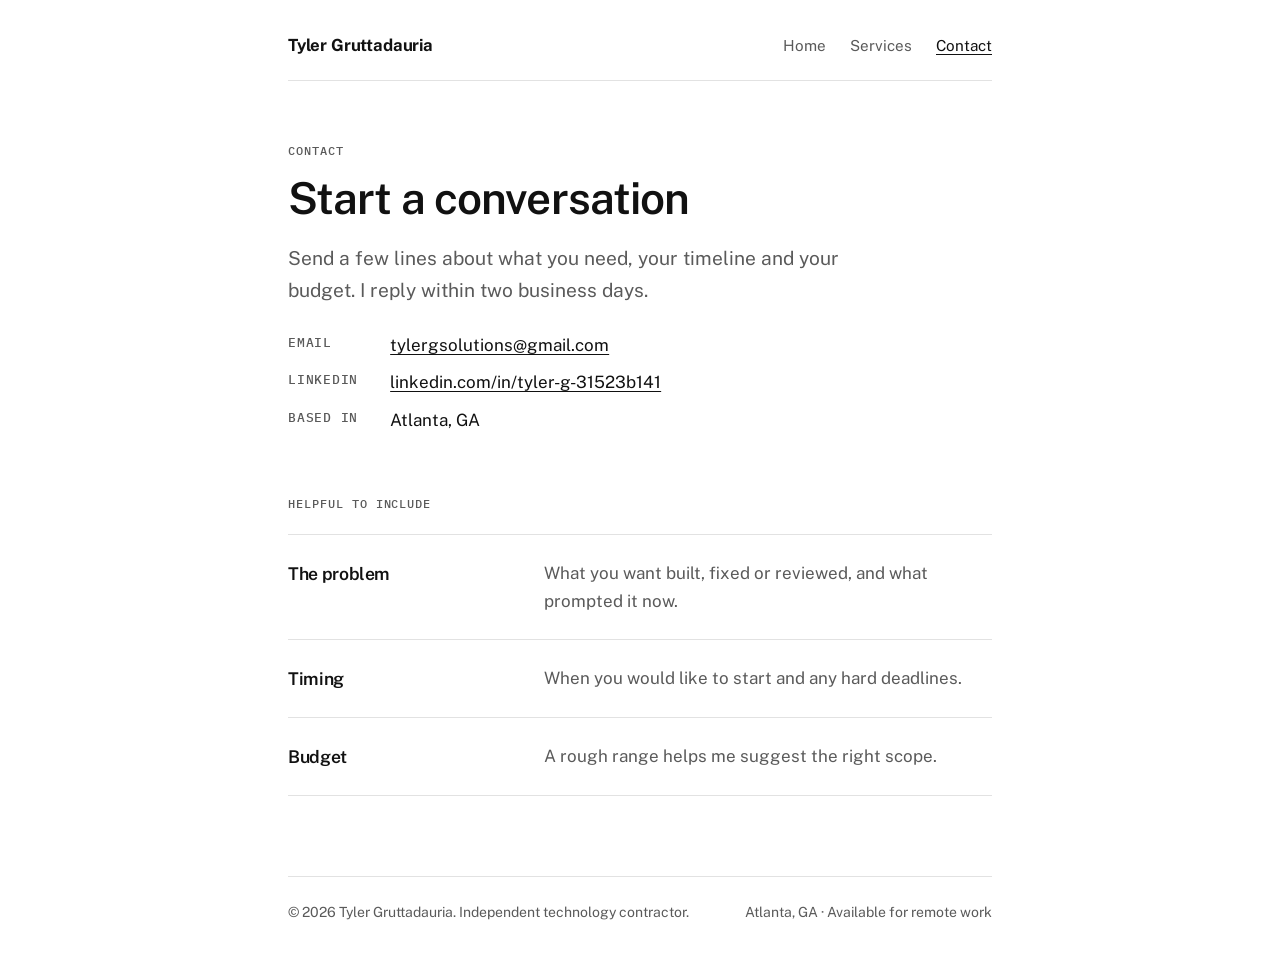
==== contact.html @ d5424ba6 "Add contractor website: Home, Services and Contact pages Co-Authored-By: Claude Opus 5.5 (1M context" ====
<!doctype html>
<html lang="en">
<head>
<meta charset="utf-8">
<meta name="viewport" content="width=device-width, initial-scale=1">
<title>Contact | Tyler Gruttadauria</title>
<meta name="description" content="Contact Tyler to discuss a technology project.">
<link rel="preconnect" href="https://fonts.googleapis.com">
<link rel="preconnect" href="https://fonts.gstatic.com" crossorigin>
<link rel="stylesheet" href="https://fonts.googleapis.com/css2?family=IBM+Plex+Mono:wght@500&family=Public+Sans:wght@400;500;600;700&display=swap">
<link rel="stylesheet" href="styles.css">
</head>
<body>
<div class="wrap">
<header class="site">
  <a class="brand" href="index.html">Tyler Gruttadauria</a>
  <nav aria-label="Main">
    <a href="index.html">Home</a>
    <a href="services.html">Services</a>
    <a href="contact.html" aria-current="page">Contact</a>
  </nav>
</header>
<main>
<section>
  <p class="label">Contact</p>
  <h1>Start a conversation</h1>
  <p class="lede">Send a few lines about what you need, your timeline and your budget. I reply within two business days.</p>
  <dl class="facts">
    <dt>Email</dt><dd><a href="mailto:tylergsolutions@gmail.com">tylergsolutions@gmail.com</a></dd>
    <dt>LinkedIn</dt><dd><a href="https://www.linkedin.com/in/tyler-g-31523b141/">linkedin.com/in/tyler-g-31523b141</a></dd>
    <dt>Based in</dt><dd>Atlanta, GA</dd>
  </dl>
</section>

<section>
  <p class="label">Helpful to include</p>
  <ul class="list">
    <li><h3>The problem</h3><p>What you want built, fixed or reviewed, and what prompted it now.</p></li>
    <li><h3>Timing</h3><p>When you would like to start and any hard deadlines.</p></li>
    <li><h3>Budget</h3><p>A rough range helps me suggest the right scope.</p></li>
  </ul>
</section>
</main>
<footer class="site">
  <span>&copy; 2026 Tyler Gruttadauria. Independent technology contractor.</span>
  <span>Atlanta, GA &middot; Available for remote work</span>
</footer>
</div>
</body>
</html>
---- styles.css ----
/* Single column, generous whitespace, black on white. */
:root {
  --ink: #111111;
  --muted: #5a5a5a;
  --rule: #e2e2e2;
  --paper: #ffffff;
  --sans: "Public Sans", "Helvetica Neue", Arial, sans-serif;
  --mono: "IBM Plex Mono", ui-monospace, Menlo, Consolas, monospace;
  color-scheme: light;
}
* { box-sizing: border-box; }
html { -webkit-text-size-adjust: 100%; }
body {
  margin: 0;
  background: var(--paper);
  color: var(--ink);
  font: 400 1.0625rem/1.65 var(--sans);
  padding-inline: 1.25rem;
}
.wrap { max-width: 44rem; margin: 0 auto; }
a { color: var(--ink); text-underline-offset: 3px; text-decoration-thickness: 1px; }
a:hover { text-decoration-thickness: 2px; }
a:focus-visible { outline: 2px solid var(--ink); outline-offset: 3px; }

header.site {
  display: flex; flex-wrap: wrap; gap: 0.75rem 2rem;
  justify-content: space-between; align-items: baseline;
  padding-block: 2rem 1.25rem;
  border-bottom: 1px solid var(--rule);
}
.brand { font-weight: 700; letter-spacing: -0.01em; text-decoration: none; font-size: 1.05rem; }
nav { display: flex; gap: 1.5rem; font-size: 0.95rem; }
nav a { text-decoration: none; color: var(--muted); }
nav a:hover, nav a[aria-current="page"] { color: var(--ink); }
nav a[aria-current="page"] { text-decoration: underline; }

main { padding-block: 4rem 5rem; display: grid; gap: 4rem; }
h1, h2, h3 { text-wrap: balance; letter-spacing: -0.02em; margin: 0; }
h1 { font-size: clamp(2rem, 5vw, 2.75rem); line-height: 1.15; font-weight: 600; }
h2 { font-size: 1.5rem; font-weight: 600; line-height: 1.3; }
h3 { font-size: 1.1rem; font-weight: 600; }
p { margin: 0; max-width: 38rem; }
.lede { font-size: 1.2rem; color: var(--muted); margin-top: 1.25rem; }
.label {
  font: 500 0.75rem/1 var(--mono); text-transform: uppercase;
  letter-spacing: 0.08em; color: var(--muted); margin-bottom: 1rem;
}
section > * + * { margin-top: 1rem; }

.list { list-style: none; padding: 0; margin: 1.5rem 0 0; border-top: 1px solid var(--rule); }
.list li {
  display: grid; grid-template-columns: minmax(0, 14rem) minmax(0, 1fr);
  gap: 0.5rem 2rem; padding-block: 1.5rem; border-bottom: 1px solid var(--rule);
}
.list li p { color: var(--muted); }
@media (max-width: 640px) { .list li { grid-template-columns: minmax(0, 1fr); } }

.facts { display: grid; grid-template-columns: max-content 1fr; gap: 0.6rem 2rem; margin: 1.5rem 0 0; }
.facts dt { font: 500 0.8rem/1.9 var(--mono); text-transform: uppercase; letter-spacing: 0.06em; color: var(--muted); }
.facts dd { margin: 0; }
@media (max-width: 480px) { .facts { grid-template-columns: 1fr; gap: 0.15rem; } .facts dd { margin-bottom: 0.9rem; } }

.cta {
  display: inline-block; margin-top: 2rem; padding: 0.8rem 1.4rem;
  background: var(--ink); color: var(--paper); text-decoration: none; font-weight: 500;
}
.cta:hover { background: #333; }

footer.site {
  border-top: 1px solid var(--rule); padding-block: 1.5rem 2.5rem;
  font-size: 0.875rem; color: var(--muted);
  display: flex; flex-wrap: wrap; gap: 0.5rem 2rem; justify-content: space-between;
}
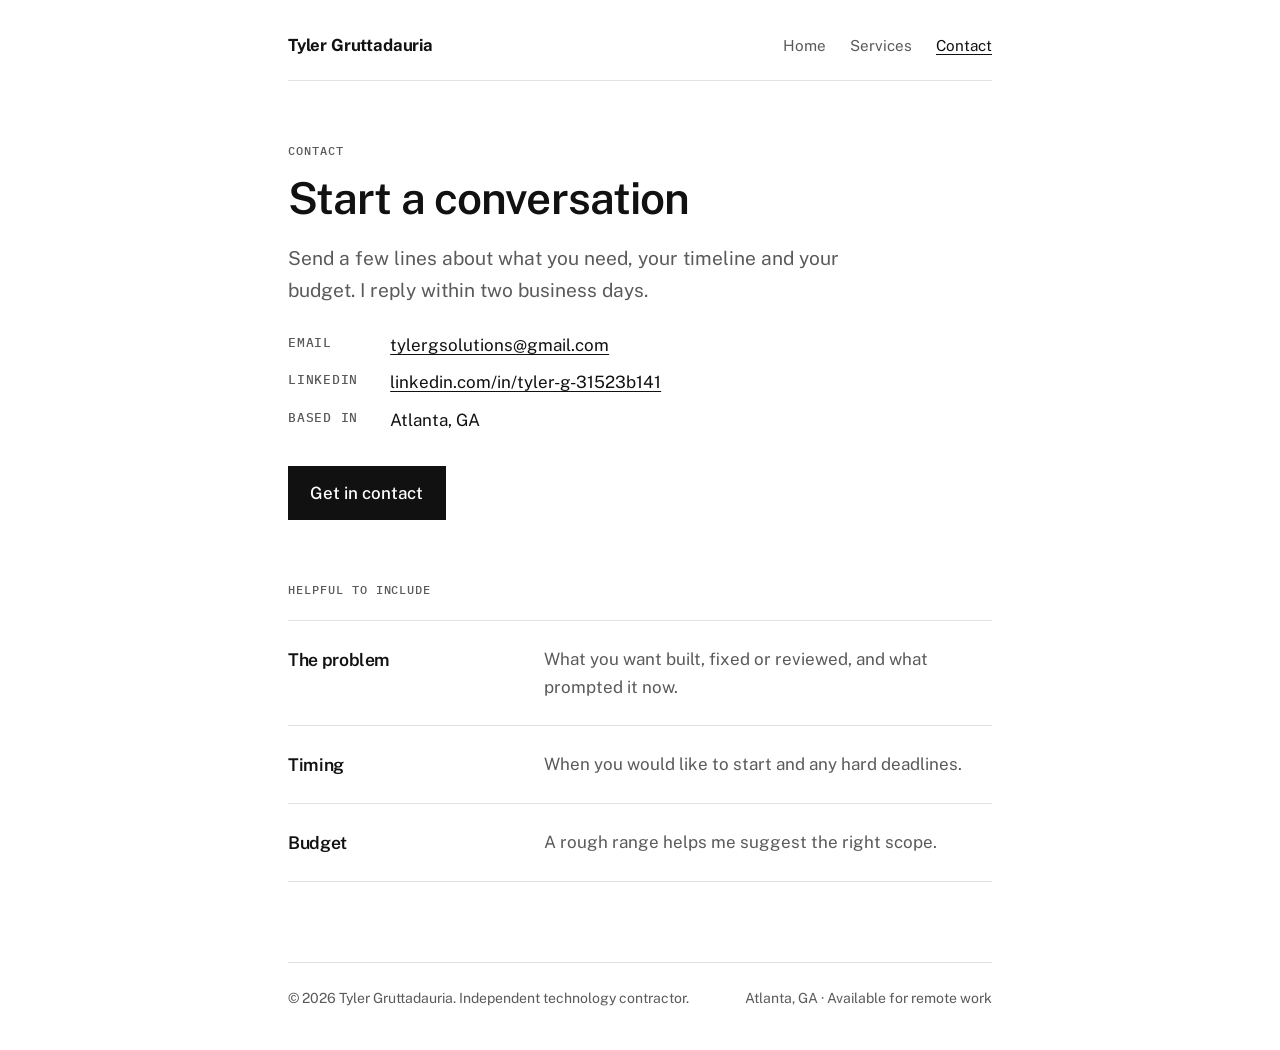
==== commit 0ee1d977: "Add contact form that opens from a Get in contact button Messages are delivered by email through For" ====
--- a/contact.html
+++ b/contact.html
@@ -13,11 +13,11 @@
 <body>
 <div class="wrap">
 <header class="site">
-  <a class="brand" href="index.html">Tyler Gruttadauria</a>
+  <a class="brand" href="./">Tyler Gruttadauria</a>
   <nav aria-label="Main">
-    <a href="index.html">Home</a>
-    <a href="services.html">Services</a>
-    <a href="contact.html" aria-current="page">Contact</a>
+    <a href="./">Home</a>
+    <a href="services">Services</a>
+    <a href="contact" aria-current="page">Contact</a>
   </nav>
 </header>
 <main>
@@ -30,6 +30,21 @@
     <dt>LinkedIn</dt><dd><a href="https://www.linkedin.com/in/tyler-g-31523b141/">linkedin.com/in/tyler-g-31523b141</a></dd>
     <dt>Based in</dt><dd>Atlanta, GA</dd>
   </dl>
+  <button type="button" class="cta" id="open-form" aria-expanded="false" aria-controls="contact-form">Get in contact</button>
+  <form id="contact-form" class="form" action="https://formsubmit.co/tylergsolutions@gmail.com" method="POST" hidden>
+    <input type="hidden" name="_subject" value="New inquiry from your website">
+    <input type="hidden" name="_template" value="table">
+    <input type="text" name="_honey" class="hp" tabindex="-1" autocomplete="off" aria-hidden="true">
+    <div class="field"><label for="cf-name">Name</label><input id="cf-name" name="name" type="text" autocomplete="name" required></div>
+    <div class="field"><label for="cf-email">Email</label><input id="cf-email" name="email" type="email" autocomplete="email" required></div>
+    <div class="field"><label for="cf-company">Company <span class="opt">(optional)</span></label><input id="cf-company" name="company" type="text" autocomplete="organization"></div>
+    <div class="field"><label for="cf-message">How can I help?</label><textarea id="cf-message" name="message" rows="6" required></textarea></div>
+    <div class="form-actions">
+      <button type="submit" class="cta" id="cf-submit">Send message</button>
+      <button type="button" class="link-btn" id="cf-cancel">Cancel</button>
+    </div>
+    <p class="form-status" id="cf-status" role="status" aria-live="polite"></p>
+  </form>
 </section>
 
 <section>
@@ -46,5 +61,40 @@
   <span>Atlanta, GA &middot; Available for remote work</span>
 </footer>
 </div>
+<script>
+(function () {
+  var openBtn = document.getElementById("open-form");
+  var form = document.getElementById("contact-form");
+  var status = document.getElementById("cf-status");
+  var submit = document.getElementById("cf-submit");
+  function toggle(show) {
+    form.hidden = !show;
+    openBtn.hidden = show;
+    openBtn.setAttribute("aria-expanded", String(show));
+    if (show) document.getElementById("cf-name").focus(); else openBtn.focus();
+  }
+  openBtn.addEventListener("click", function () { toggle(true); });
+  document.getElementById("cf-cancel").addEventListener("click", function () { toggle(false); });
+  form.addEventListener("submit", function (e) {
+    e.preventDefault();
+    submit.disabled = true;
+    status.textContent = "Sending...";
+    fetch("https://formsubmit.co/ajax/tylergsolutions@gmail.com", {
+      method: "POST",
+      headers: { "Accept": "application/json" },
+      body: new FormData(form)
+    }).then(function (r) { return r.json().then(function (d) { return { ok: r.ok, d: d }; }); })
+      .then(function (res) {
+        if (!res.ok || String(res.d.success) !== "true") throw new Error(res.d.message || "failed");
+        form.reset();
+        status.textContent = "Thanks, your message has been sent. I'll reply within two business days.";
+      })
+      .catch(function () {
+        status.textContent = "Your message could not be sent. Please email tylergsolutions@gmail.com directly.";
+      })
+      .then(function () { submit.disabled = false; });
+  });
+})();
+</script>
 </body>
 </html>
--- a/styles.css
+++ b/styles.css
@@ -9,6 +9,7 @@
   color-scheme: light;
 }
 * { box-sizing: border-box; }
+[hidden] { display: none !important; }
 html { -webkit-text-size-adjust: 100%; }
 body {
   margin: 0;
@@ -71,3 +72,23 @@
   font-size: 0.875rem; color: var(--muted);
   display: flex; flex-wrap: wrap; gap: 0.5rem 2rem; justify-content: space-between;
 }
+
+button.cta { border: 0; font: inherit; font-weight: 500; cursor: pointer; }
+button.cta:disabled { opacity: 0.6; cursor: default; }
+.form { display: grid; gap: 1.25rem; margin-top: 2rem; max-width: 32rem; }
+.field { display: grid; gap: 0.4rem; }
+.field label { font-weight: 500; font-size: 0.95rem; }
+.opt { color: var(--muted); font-weight: 400; }
+.field input, .field textarea {
+  font: inherit; color: var(--ink); background: var(--paper);
+  border: 1px solid #bdbdbd; border-radius: 0; padding: 0.65rem 0.75rem; width: 100%;
+}
+.field input:focus, .field textarea:focus { outline: 2px solid var(--ink); outline-offset: 1px; border-color: var(--ink); }
+.field textarea { resize: vertical; }
+.form-actions { display: flex; flex-wrap: wrap; align-items: center; gap: 1.25rem; }
+.form-actions .cta { margin-top: 0; }
+.link-btn { background: none; border: 0; padding: 0; font: inherit; color: var(--muted); text-decoration: underline; cursor: pointer; }
+.link-btn:hover { color: var(--ink); }
+.form-status { min-height: 1.65em; }
+.form-status:empty { display: none; }
+.hp { position: absolute; left: -9999px; width: 1px; height: 1px; opacity: 0; }
